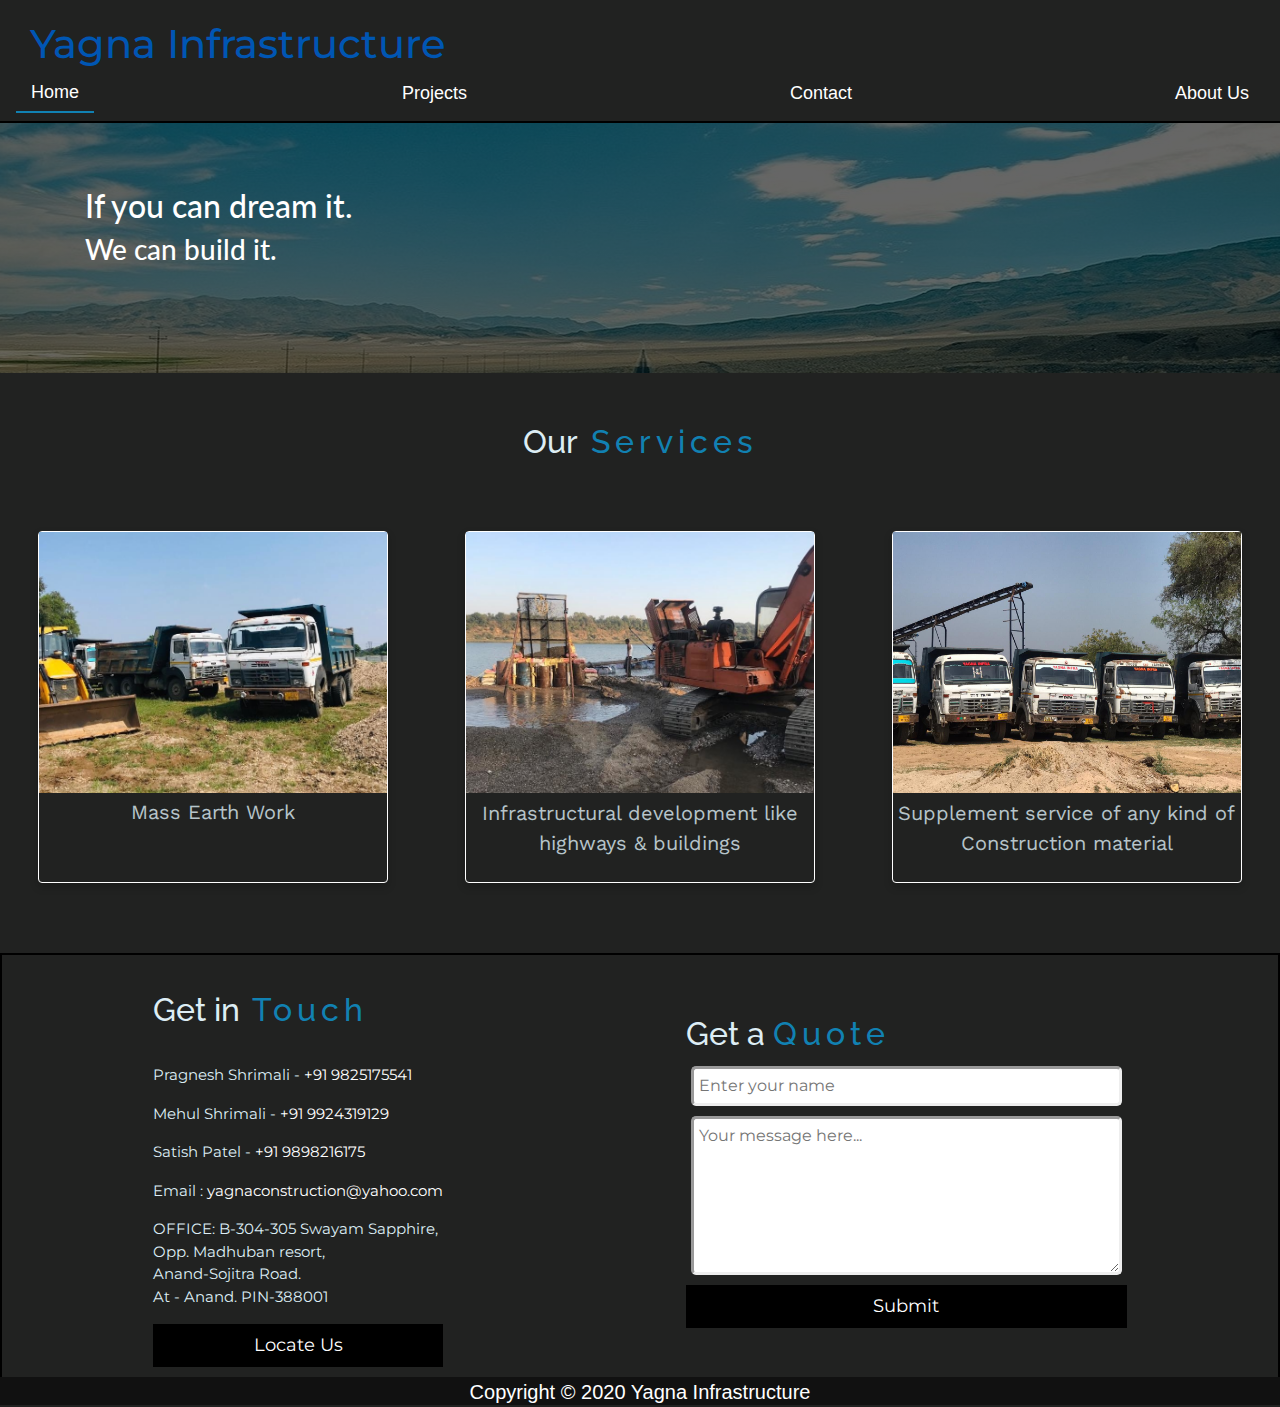
==== index.html @ cab89e2b "Initial files commit" ====
<!DOCTYPE html>
<html>
    <head>
        <title>Yagna Infrastructure</title>
        <link rel="stylesheet"
            href="https://stackpath.bootstrapcdn.com/bootstrap/4.4.1/css/bootstrap.min.css" integrity="sha384-Vkoo8x4CGsO3+Hhxv8T/Q5PaXtkKtu6ug5TOeNV6gBiFeWPGFN9MuhOf23Q9Ifjh" crossorigin="anonymous">
            <link rel="stylesheet" type="text/css" href="index.css">
            <link rel='icon' href='favicon.ico' type='image/x-icon'>
            <link rel="stylesheet" href="https://cdnjs.cloudflare.com/ajax/libs/font-awesome/4.7.0/css/font-awesome.min.css">
            <meta name="viewport" content="width=device-width, initial-scale=1">
            <style>
            #brand{
            position: relative;
            top: 20px;
            left:20px;
            font-size: 40px;
            font-family: 'Montserrat', sans-serif;
            text-decoration: none;
            }
            </style>
        </head>
        <body>
            <meta name="viewport" content="width=device-width, initial-scale=1">
            <header id="header" class="">
                <!-- /header -->
                <nav>
                    
                    <div class="navbar-b">
                        <a href="index.html" style="text-decoration: none;">
                        <h1 id="brand" style="text-decoration: none;">Yagna Infrastructure</h1></a>
                    </div>
                    <div class="navbar">
                        <a id="home" class="active" href="index.html">Home </a>
                        <a id="pands" href="projects.html">Projects</a>
                        <a id="contact" href="contact.html">Contact</a>
                        <a id="about" href="about.html">About Us</a>
                    </div>
                    
                </nav>
            </header>
            
            <main>
                <div class="jumbotron jumbotron-fluid">
                    <div class="container">
                        <h2>If you can dream it.</h2>
                        <h3>We can build it.</h3>
                    </div>
                </div>
                <section class="service-container">
                    <h2 id="service-headline">Our<span id="services">    Services</span></h2>
                    <section class="card-container">
                        <div class="card">
                            <img src="earth().jpg" alt="John" style="width:100%">
                            <h1 class="card-caption">Mass Earth Work</h1>
                            <p>
                            </p>
                        </div>
                        <div class="card">
                            <img src="highway().jpg" alt="John" style="width:100%">
                            <h1 class="card-caption">Infrastructural development like highways & buildings</h1>
                            
                            <p>
                            </p>
                        </div>
                        <div class="card">
                            <img src="trucks.jpg" alt="John" style="width:100%;">
                            <h1 class="card-caption"> Supplement service of any kind of Construction material</h1>
                        </p>
                    </div>
                </section>
            </section>
            <section class="contact-form-container">
                <div id="contact-all">
                    <h2 id="contact-head">Get in<span id="touch">  Touch</span></h2>
                    <div class="contact-container">
                        
                        <p>Pragnesh Shrimali - <a class="info" href="tel:+919825175541">+91 9825175541</a></p>
                        <p>Mehul Shrimali - <a class="info" href="tel:+919924319129">+91 9924319129</a></p>
                        <p>Satish Patel - <a class="info" href="tel:+919898216175">+91 9898216175</a></p>
                        <p>Email : <a class="info" id="email" href="mailto:yagnaconstruction@yahoo.com?subject=Inquiry">yagnaconstruction@yahoo.com</a></p>
                        <p>OFFICE:  B-304-305 Swayam Sapphire,<br>
                            Opp. Madhuban resort,<br>
                            Anand-Sojitra Road.<br>
                        At - Anand. PIN-388001</p>
                        <button id="locate">Locate Us</button>
                    </div>
                </div>
                <div class="inquiry">
                    <h2 id="inquiry-head">Get a <span id="quote">   Quote</span></h2>
                    <form class="inquiry-container" action="https://phpinfo.byethost7.com/index.php" method="get">
                        <input id="name" type="text" name="feedback" placeholder="Enter your name" required=""
                        >
                        <textarea id="message" name="feedback" placeholder="Your message here..." required=""></textarea>
                        <button class="submit" type="submit">Submit</button>
                    </form>
                </div>
            </section>
            <footer>
                Copyright &copy; 2020 Yagna Infrastructure
            </footer>
        </main>
    </body>
</html>
---- index.css ----
@import url(
	'https://fonts.googleapis.com/css2?family=Crimson+Pro&family=Lato:wght@300&family=Lora:ital,wght@1,500&family=Montserrat:wght@600&family=Oswald:wght@300&family=Ubuntu:wght@700&family=Work+Sans:wght@300&display=swap');
@import url('https://fonts.googleapis.com/css2?family=Ubuntu&display=swap');
@import url('https://fonts.googleapis.com/css2?family=Raleway&display=swap');
@import url('https://fonts.googleapis.com/css2?family=Work+Sans&display=swap');

font-family: 'Ubuntu', sans-serif;
font-family: 'Lato', sans-serif;
font-family: 'Montserrat', sans-serif;
font-family: 'Lora', serif;
font-family: 'Oswald', sans-serif;
font-family: 'Work Sans', sans-serif;
font-family: 'Crimson Pro', serif;

*{
	box-sizing: border-box;
	scroll-behavior: smooth;
}

html{
		background-color: #212221;
	}

main{
	background-color: #212221;
	color: #DDEDF4;
	padding: 0;
	margin: 0;
}

header{
	color: white;
	background-color: #212221;
	background-size: contain;
	background-position: center;
	background-attachment: fixed;
}

.jumbotron{
	/*background-blend-mode: luminosity;*/
	background:linear-gradient(-50deg,rgba(0, 0, 0,0.6),
				rgba(0, 0, 0,0.6)),
				url(jumbotron.jpg);
	background-repeat: no-repeat;
	background-size: cover;
	background-attachment: fixed;
	background-position:center;
	height: 250px;
}

.navbar{
	display: flex;
	flex-direction: row;
	border-bottom: 2px black solid;
}

.navbar a{
	display: inline-flex;
	justify-content: flex-end;
	padding-right: 15px;
	padding-left: 15px;
	padding-bottom: 5px;
	list-style-type: none;
	text-decoration: none;
	color: white;
	font-size:18px; 
}

.navbar a:hover{
	color: rgba(17,129,178,1);
	transition: all 0.4s ease;
}

.navbar-b{
	display: inline-flex;
	justify-content: flex-start;
	margin-bottom: 15px;
}

.active{
	border-bottom: 2px rgba(17,129,178,1) solid;
}

#brand{
	margin-left: 10px;
	font-size: 40px;
	font-family: 'Montserrat', sans-serif;
	text-decoration: none;
}

.container{
	color: white;
	font-family: 'Lato', sans-serif;
}

#service-headline{
	text-align: center;
	margin: 50px;
	font-family: 'Raleway', sans-serif;
}

#services, #touch, #quote, .us, #achieved,#projects,.address,.vision,.yc{
	color: #1181B2;
	letter-spacing: 5px;
	font-family: 'Raleway', sans-serif;
}

.card-container{
	display: flex;
	flex-wrap: wrap;
	flex-direction: row;
	justify-content: space-around;
}

.card {
  box-shadow: 0 4px 8px 0 rgba(0, 0, 0, 0.2);
  width: 350px;
  margin: auto;
  text-align: center;
}

img{
	margin: 0;
	padding: 0;
}

.title {
  color: grey;
  font-size: 18px;
}

button {
  border: none;
  outline: 0;
  display: inline-block;
  padding: 8px;
  color: white;
  background-color: #000;
  text-align: center;
  cursor: pointer;
  width: 100%;
  font-size: 18px;
}

a {
  text-decoration: none;
  font-size: 22px;
  color: white;
}

.button:hover{
	transition: transform 0.1s ease;
}

.button:active{
	box-shadow: 0 0 0 grey;
	transform: translateY(2px);
	transition: transform 0.1s ease;
}

.contact-form-container{
	display: flex;
	justify-content: space-around;
	flex-wrap: wrap;
	padding: 30px;
	border:2px black solid;
	height: auto;
	font-family: 'Montserrat', sans-serif;
	letter-spacing: 2.5;

}

#contact-all{
	justify-content: space-around;
	display: inline-flex;
	flex-direction: column;
	flex-wrap: wrap;	
	
}

#contact-head,.contact-info-head{
	font-family: 'Raleway', sans-serif;
}

.contact-container{
	font-size: 15px!important;
	margin-top: 15px;
}

.info{
	font-size: 15px!important;
}

#email{
	margin-bottom: 20px;
}

.service-container{
	margin-bottom: 50px;
}

.card{
	margin:20px;
	background-color: #212221;
	border:1px white solid;
}

.card-caption{
	font-size: 20px;
	font-family: 'Work Sans', sans-serif;
	font-weight: 400;
	line-height: 1.5;
	letter-spacing: 1.2;
	opacity: 0.8;
	padding-top: 4.5px;
	text-align: center;
}

.inquiry{
	display: flex;
	justify-content: center;
	flex-wrap: wrap;
	flex-direction: column;
	margin-top: 30px;
	margin-bottom: 45px;
}

#inquiry-head{
	font-family: 'Raleway', sans-serif;
}


.inquiry-container{
	display: inline-flex;
	flex-wrap: wrap;
	flex-direction: column;
}

#name{
	padding:5px 200px 5px 5px;
	margin:5px;
	border-radius: 5px;
	border:inset 3px;
}
#message{
	padding: 5px 200px 100px 5px;
	margin:5px;
	border-radius: 5px;
	border:inset 3px;
}

#locate:hover{
	box-shadow: 2px 2px 2px #111;
	transition: transform 0.1s ease;
}

#locate:active{
	box-shadow: 0 0 0 #111;
	transform: translate(2px,2px);
	transition: transform 0.1s ease;
}

footer{
	text-align: center;
	background-color: #111;
	color: white;
    clear: both;
    position: relative;
    height: 28px;
    margin-top: -28px;
    font-size: 20px;
}

.submit{
	margin-top: 5px;
}

/********************ABOUT SECTION STARTS FROM HERE************/
.us{
	text-align: center;
}

.about-head,.vision-head{
	font-family: 'Lato', sans-serif;
	margin-bottom: 20px;
	margin-top: 20px;
}

.plant-head,.office-head{
	font-family: 'Lato', sans-serif;
	padding-top: 20px;
	padding-bottom: 20px;
	text-align: center;
}

.vision-container{
	padding-top: 20px;
}

.vision-head{
	margin-top: 50px;
}

.about{
	padding: 50px;
	text-align: center;
}

.vision-p,.about-p{
	font-size: 23px;
	text-align: justify;
	width: 1000px;
	margin:0 auto;
	padding: 30px 0px;
	text-align-last: center;
}

.yc{
	font-weight: bold;
}

.owner-image{
	width: 270px;
	height: auto;
	border-radius: 8px;
	box-shadow: 6px 7px 10px 3px #000,
        inset 2px 2px 2px 1px #000,
        inset -2px -2px 2px 1px #000;
    margin-bottom: 15px;
}

.owner-caption{
	font-size: 18px;
	margin-bottom: 20px;
}

/********************PROJECTS SECTION STARTS FROM HERE************/
.counter-container{
	display: flex;
	justify-content: center;
	flex-shrink: unset;
}
.counter{
	margin: 30px;
}

.counter{
	display: flex;
	flex-direction: column;
	border:2px white solid;
	background-repeat: no-repeat;
	text-align: center;
	justify-content: center;
	color: white;
}

.counter-head{
	text-align: center;
	padding: 10px;
	padding-top: 30px;
	font-size: 35px;
	font-family: 'Lato', sans-serif;
}

#counter1{
	display: flex;
	flex-direction: column;
	border:1px white solid;
	background:linear-gradient(-50deg,rgba(0, 0, 0,0.5),
				rgba(0, 0, 0,0.5)),
				url(dumper.png);
	width: 200px;
	height: 150px;
	background-size: contain;
	background-repeat: no-repeat;
	background-position: center;
	text-align: center;
	justify-content: center;
}

#counter2{
	display: flex;
	flex-direction: column;
	border:1px white solid;
	background:linear-gradient(-50deg,rgba(0, 0, 0,0.6),
				rgba(0, 0, 0,0.6)),
				url(machine.png);
	background-size: contain;
	background-position: center;
	width: 190px;
	background-repeat: no-repeat;
	text-align: center;
	justify-content: center;
}

#counter3{
	display: flex;
	flex-direction: column;
	border:1px white solid;
	background:linear-gradient(-50deg,rgba(0, 0, 0,0.6),
				rgba(0, 0, 0,0.6)),
				url(handshake.png);
	background-size: contain;
	background-position: center;
	width: 190px;
	background-repeat: no-repeat;
	text-align: center;
	justify-content: center;
}

#counter4{
	display: flex;
	flex-direction: column;
	border:1px white solid;
	background:linear-gradient(-50deg,rgba(0, 0, 0,0.6),
				rgba(0, 0, 0,0.6)),
				url(check.png);
	background-size: cover;
	background-position: center;
	width: 190px;
	background-repeat: no-repeat;
	text-align: center;
	justify-content: center;
}

.current-head{
	text-align: center;
	margin-bottom: 20px;
	font-size: 35px;
	font-family: 'Lato', sans-serif;
}

.projects-container{
	margin-top: 20px;
}

.projects-desc{
	display: block;
	text-align: justify;
	width: 1000px;
	margin: 0 auto;
	margin-bottom: 40px;
	font-size: 18px;
}

.project-p{
	margin-bottom: 20px;
	font-family: 'Work Sans', sans-serif;
}

.project-head{
	font-size: 22px;
	font-family: 'Oswald', sans-serif;
	letter-spacing: 2px;
	word-spacing: 3px;
}

/*****************************CONTACT SECTION STARTS FROM HERE***************************************/

.plant-office{
	display: flex;
	flex-wrap: wrap;
	justify-content: space-around;
	padding-bottom: 50px;
}

.plant-container{
	padding-bottom: 10px;
}

.office-caption,.plant-caption{
	caption-side: top;
	text-align: center;
	font-family: 'Ubuntu', sans-serif;
	font-weight: 400;
}

.call,.inbox,.contact-info-head{
	text-align: center;
	padding-top: 40px;
}

.call,.inbox{
	font-family: 'Work Sans', sans-serif; 
}

.call,.inbox{
	padding-bottom: 40px;
}

.contact1,.contact2,.info{
	font-size: 22px;
}

.surname{
	color: #1181B2;
	letter-spacing: 5px;
	font-family: 'Raleway', sans-serif;
	font-size: 20px;
}

hr{border-bottom: 2px black solid}

.call-mail-container{
	background:linear-gradient(-50deg,rgba(0, 0, 0,0.8),
				rgba(0, 0, 0,0.8)),
				url(jcb.jpg);
	background-size: cover;
	background-repeat: no-repeat;
	background-attachment: fixed;
}

@media screen and (max-width: 748px){
	html{
		background-color: #212221;
	}
	body{
		margin: 0 auto;
		width: 90vw;
	}
	.about-p, .vision-p{
		width:90%;
	}
	.counter-container{
		display: flex;
		flex-wrap: wrap;
		width: 90%;
	}
	nav>a{
		padding: 5px;
		margin: 5px;
	}
	.call-mail-container{
		font-size: 7rem!important;
	}
	.inquiry{
		max-width: 80%;
		margin: 0 auto;
	}
	#name{
		max-width: 80%;
	}
	#message{
		max-width: 80%;
	}
	.submit{
		max-width: 80%;
	}
	html{
        background-color:#222122;
        margin: 0 auto;
    }
    body{
        margin: 0 auto;
        width: 95vw;
    }
}

.about-p, .vision-p{
		width:90%;
	}
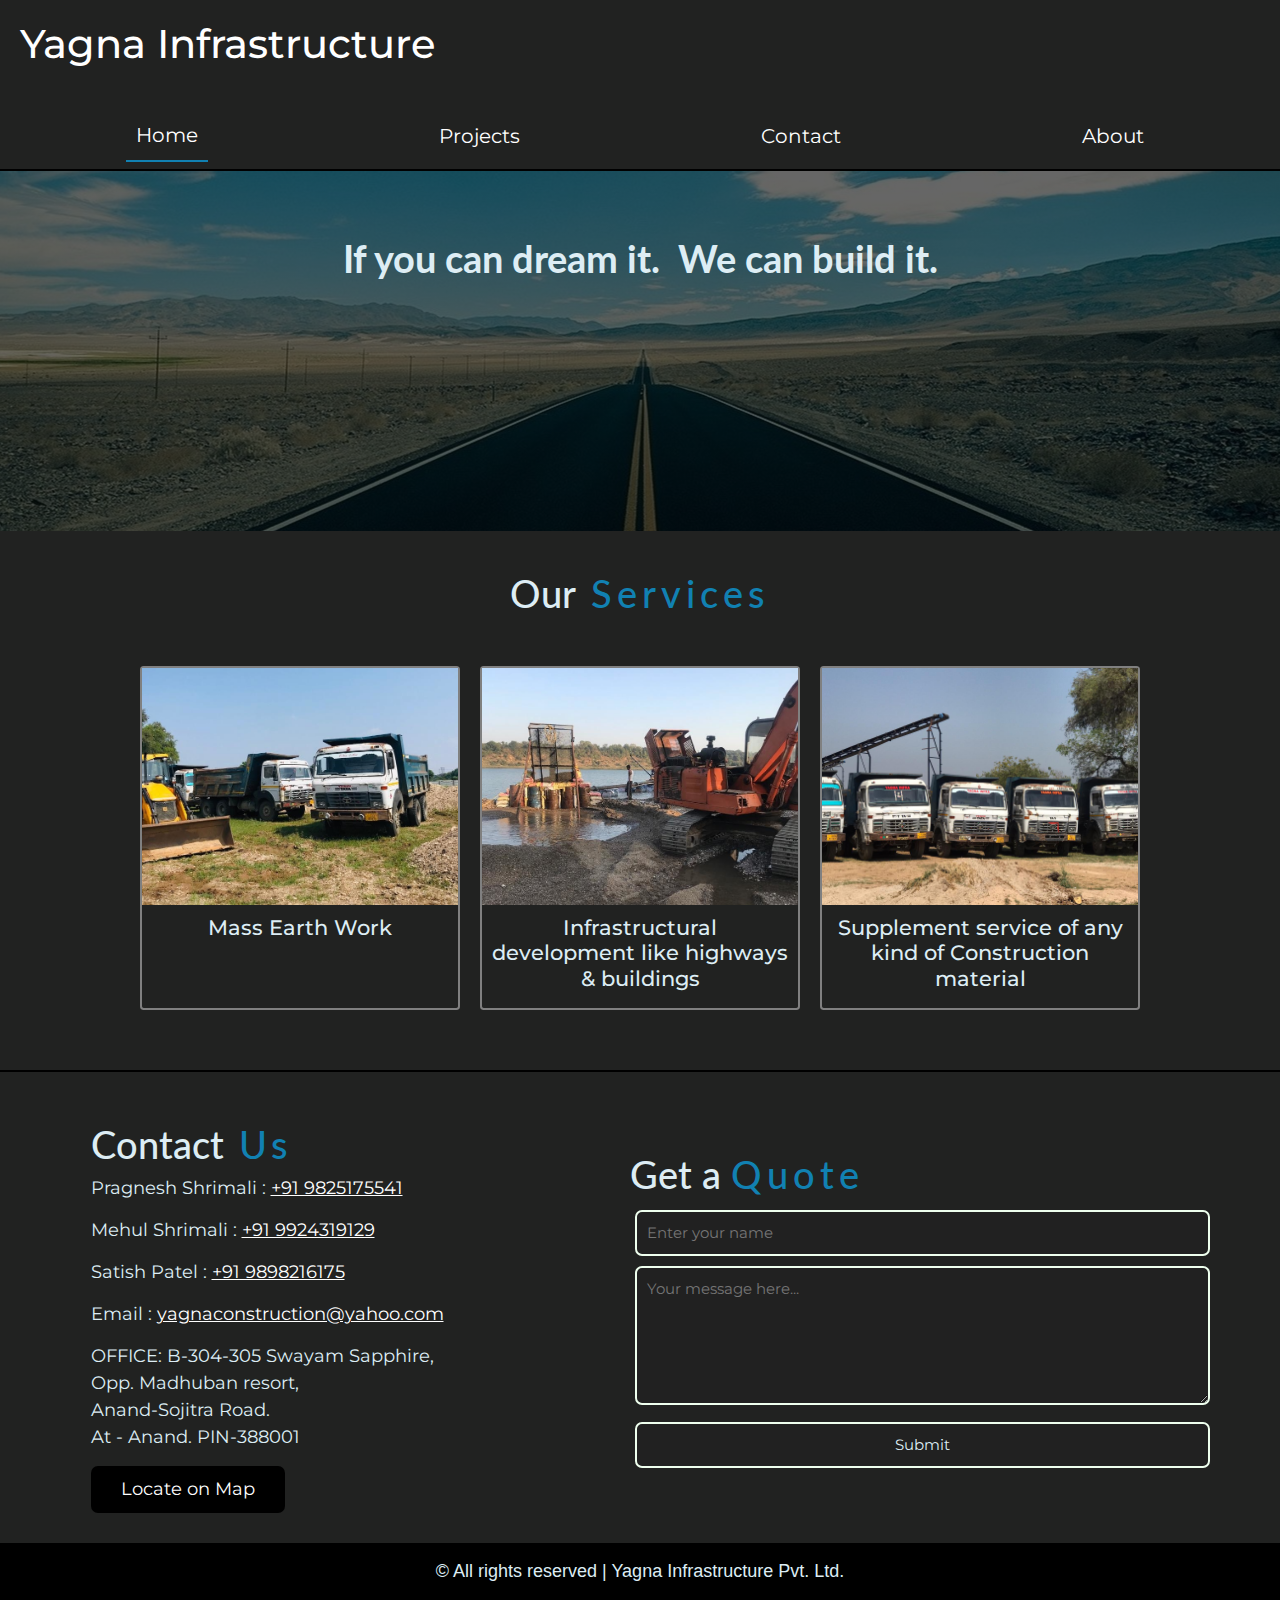
==== commit 07ff92bb: "responsive now" ====
--- a/index.html
+++ b/index.html
@@ -1,103 +1,105 @@
 <!DOCTYPE html>
-<html>
-    <head>
-        <title>Yagna Infrastructure</title>
-        <link rel="stylesheet"
-            href="https://stackpath.bootstrapcdn.com/bootstrap/4.4.1/css/bootstrap.min.css" integrity="sha384-Vkoo8x4CGsO3+Hhxv8T/Q5PaXtkKtu6ug5TOeNV6gBiFeWPGFN9MuhOf23Q9Ifjh" crossorigin="anonymous">
-            <link rel="stylesheet" type="text/css" href="index.css">
-            <link rel='icon' href='favicon.ico' type='image/x-icon'>
-            <link rel="stylesheet" href="https://cdnjs.cloudflare.com/ajax/libs/font-awesome/4.7.0/css/font-awesome.min.css">
-            <meta name="viewport" content="width=device-width, initial-scale=1">
-            <style>
-            #brand{
-            position: relative;
-            top: 20px;
-            left:20px;
-            font-size: 40px;
-            font-family: 'Montserrat', sans-serif;
-            text-decoration: none;
-            }
-            </style>
-        </head>
-        <body>
-            <meta name="viewport" content="width=device-width, initial-scale=1">
-            <header id="header" class="">
-                <!-- /header -->
-                <nav>
-                    
-                    <div class="navbar-b">
-                        <a href="index.html" style="text-decoration: none;">
-                        <h1 id="brand" style="text-decoration: none;">Yagna Infrastructure</h1></a>
-                    </div>
-                    <div class="navbar">
-                        <a id="home" class="active" href="index.html">Home </a>
-                        <a id="pands" href="projects.html">Projects</a>
-                        <a id="contact" href="contact.html">Contact</a>
-                        <a id="about" href="about.html">About Us</a>
-                    </div>
-                    
-                </nav>
-            </header>
-            
-            <main>
-                <div class="jumbotron jumbotron-fluid">
-                    <div class="container">
-                        <h2>If you can dream it.</h2>
-                        <h3>We can build it.</h3>
-                    </div>
+<html lang="en">
+
+<head>
+    <title>Yagna Infrastructure</title>
+    <link rel="stylesheet" href="https://stackpath.bootstrapcdn.com/bootstrap/4.4.1/css/bootstrap.min.css"
+        integrity="sha384-Vkoo8x4CGsO3+Hhxv8T/Q5PaXtkKtu6ug5TOeNV6gBiFeWPGFN9MuhOf23Q9Ifjh" crossorigin="anonymous">
+    <link rel="stylesheet" type="text/css" href="assets/css/styles.css">
+    <link rel='icon' href='assets/img/favicon.ico' type='image/x-icon'>
+    <link rel="stylesheet" href="https://cdnjs.cloudflare.com/ajax/libs/font-awesome/4.7.0/css/font-awesome.min.css">
+    <meta name="viewport" content="width=device-width, initial-scale=1, maximum-scale=1, user-scalable=yes" />
+    <link href="https://fonts.googleapis.com/css2?family=Lato:wght@300&family=Montserrat:wght@600&display=swap"
+        rel="stylesheet">
+</head>
+
+<body>
+    <header id="header" class="">
+        <!-- HEADER -->
+        <nav>
+            <div class="brand-container">
+                <a href="index.html" style="text-decoration: none;">
+                    <h1 id="brand" style="text-decoration: none;">Yagna Infrastructure</h1>
+                </a>
+            </div>
+            <div class="navbar">
+                <a id="home" class="active" href="index.html">Home </a>
+                <a id="projects" href="projects.html">Projects</a>
+                <a id="contact" href="contact.html">Contact</a>
+                <a id="about" href="about.html">About</a>
+            </div>
+
+        </nav>
+    </header>
+
+    <main>
+        <div class="jumbotron jumbotron-fluid">
+            <div class="jumbotron-text-container">
+                <p>If you can dream it.&nbsp;</p>
+                <p>&nbsp;We can build it.</p>
+            </div>
+        </div>
+
+        <h1 class="text-center lato services">Our<span class="blue-space"> Services</span></h1>
+        <div class="container-fluid text-center">
+            <section class="card-container row">
+                <div class="card col-11 col-md-3">
+                    <img src="assets/img/mass-earth-work.jpg" alt="mass-earth-work">
+                    <h3 class="card-caption">Mass Earth Work</h2>
                 </div>
-                <section class="service-container">
-                    <h2 id="service-headline">Our<span id="services">    Services</span></h2>
-                    <section class="card-container">
-                        <div class="card">
-                            <img src="earth().jpg" alt="John" style="width:100%">
-                            <h1 class="card-caption">Mass Earth Work</h1>
-                            <p>
-                            </p>
-                        </div>
-                        <div class="card">
-                            <img src="highway().jpg" alt="John" style="width:100%">
-                            <h1 class="card-caption">Infrastructural development like highways & buildings</h1>
-                            
-                            <p>
-                            </p>
-                        </div>
-                        <div class="card">
-                            <img src="trucks.jpg" alt="John" style="width:100%;">
-                            <h1 class="card-caption"> Supplement service of any kind of Construction material</h1>
+                <div class="card col-11 col-md-3">
+                    <img src="assets/img/infrastructural-development.jpg" alt="highways-and-buildings-development">
+                    <h3 class="card-caption">Infrastructural development like highways & buildings</h2>
+                </div>
+                <div class="card col-11 col-md-3">
+                    <img src="assets/img/supplement-services.jpg" alt="material-supplement-service">
+                    <h3 class="card-caption"> Supplement service of any kind of Construction material</h2>
+                </div>
+            </section>
+        </div>
+        <section class="contact-form-container container-fluid">
+            <div class="row justify-content-around">
+                <div id="contact-all col-12 col-lg-5">
+                    <div class="contact-container">
+                        <h1 class="lato">Contact<span class="blue-space"> Us</span></h1>
+                        <p>Pragnesh Shrimali :
+                            <a href="tel:+919825175541">+91 9825175541
+                            </a>
                         </p>
-                    </div>
-                </section>
-            </section>
-            <section class="contact-form-container">
-                <div id="contact-all">
-                    <h2 id="contact-head">Get in<span id="touch">  Touch</span></h2>
-                    <div class="contact-container">
-                        
-                        <p>Pragnesh Shrimali - <a class="info" href="tel:+919825175541">+91 9825175541</a></p>
-                        <p>Mehul Shrimali - <a class="info" href="tel:+919924319129">+91 9924319129</a></p>
-                        <p>Satish Patel - <a class="info" href="tel:+919898216175">+91 9898216175</a></p>
-                        <p>Email : <a class="info" id="email" href="mailto:yagnaconstruction@yahoo.com?subject=Inquiry">yagnaconstruction@yahoo.com</a></p>
-                        <p>OFFICE:  B-304-305 Swayam Sapphire,<br>
+                        <p>Mehul Shrimali :
+                            <a href="tel:+919924319129">+91 9924319129
+                            </a>
+                        </p>
+                        <p>Satish Patel :
+                            <a href="tel:+919898216175">+91 9898216175
+                            </a>
+                        </p>
+                        <p>Email : <a
+                                href="mailto:yagnaconstruction@yahoo.com?subject=Inquiry">yagnaconstruction@yahoo.com</a>
+                        </p>
+                        <p>OFFICE: B-304-305 Swayam Sapphire,<br>
                             Opp. Madhuban resort,<br>
                             Anand-Sojitra Road.<br>
-                        At - Anand. PIN-388001</p>
-                        <button id="locate">Locate Us</button>
+                            At - Anand. PIN-388001</p>
+                        <button>Locate on Map</button>
                     </div>
                 </div>
                 <div class="inquiry">
-                    <h2 id="inquiry-head">Get a <span id="quote">   Quote</span></h2>
-                    <form class="inquiry-container" action="https://phpinfo.byethost7.com/index.php" method="get">
-                        <input id="name" type="text" name="feedback" placeholder="Enter your name" required=""
-                        >
-                        <textarea id="message" name="feedback" placeholder="Your message here..." required=""></textarea>
-                        <button class="submit" type="submit">Submit</button>
+                    <h1 class="lato">Get a <span class="blue-space"> Quote</span></h1>
+                    <form class="inquiry-container" action="https://formspree.io/xaypvajp" method="POST">
+                        <input type="text" class="form-components col-10 col-lg-12" name="name"
+                            placeholder="Enter your name" required>
+                        <textarea class="form-components col-10 col-lg-12" name="message"
+                            placeholder="Your message here..." required></textarea>
+                        <button class="form-components col-10 col-lg-12" type="submit">Submit</button>
                     </form>
                 </div>
-            </section>
-            <footer>
-                Copyright &copy; 2020 Yagna Infrastructure
-            </footer>
-        </main>
-    </body>
+            </div>
+        </section>
+        <footer class="text-center">
+            &copy; All rights reserved | Yagna Infrastructure Pvt. Ltd.
+        </footer>
+    </main>
+</body>
+
 </html>--- a/assets/css/styles.css
+++ b/assets/css/styles.css
@@ -0,0 +1,431 @@
+::selection{
+    background-color: #fff;
+    color: #000;
+}
+
+*{
+	box-sizing: border-box;
+    padding: 0;
+    margin:0;
+    color: #DDEDF4;
+}
+
+html{
+    scroll-behavior: smooth;
+    font-size: 15px;
+    overflow-x: hidden;
+}
+
+@media screen and (max-width:320px){
+    html{
+        font-size: 7px!important;
+    }
+}
+
+@media screen and (max-width:400px){
+    html{
+        font-size: 10px!important;
+    }
+}
+
+@media screen and (max-width:748px){
+    html{
+        font-size:13px!important;
+    }
+}
+
+body{
+    background-color: #212221;
+    font-family: Montserrat, sans-serif;
+}
+
+a{
+    color: #fff;
+}
+
+.blue-space{
+    color: rgba(17,129,178,1);
+    letter-spacing: 5px;
+}
+
+.lato{
+    font-family: Lato, sans-serif;
+}
+
+.bree{
+    font-family: "Bree serif" ,sans-serif;
+}
+
+/*          INDEX / MAIN / HOME PAGE          */
+
+#brand{
+	margin: 20px 20px;
+	font-size: 40px;
+	font-family: 'Montserrat', sans-serif;
+}
+
+nav h1{
+    color: #fff;
+}
+
+.brand-container{
+	display: flex;
+	justify-content: flex-start;
+	margin-bottom: 15px;
+}
+
+.navbar{
+    display: flex;
+    justify-content: space-around;
+	flex-direction: row;
+	border-bottom: 2px black solid;
+}
+
+.navbar a{
+	padding:10px;
+    text-decoration: none;
+    transition: all 0.3s ease;
+    font-size: 1.3rem;
+}
+
+.navbar a:hover{
+	color: rgba(17,129,178,1);
+	transition: all 0.3s ease;
+}
+
+.active{
+	border-bottom: 2px rgba(17,129,178,1) solid;
+}
+
+.jumbotron{
+	background:linear-gradient(-50deg,rgba(0, 0, 0,0.6),
+				rgba(0, 0, 0,0.6)),
+				url(../img/jumbotron-bg.jpg);
+	background-repeat: no-repeat;
+	background-size: cover;
+	background-attachment: fixed;
+	background-position:center;
+	height: 40vh;
+}
+
+.jumbotron-text-container{
+    font-family: 'Lato', sans-serif;
+    text-align: center;
+    display: flex;
+    justify-content: center;
+    font-size: 2.5rem;
+    font-weight: bold;
+}
+
+#service-headline{
+	margin: 50px;
+	font-family: 'Raleway', sans-serif;
+}
+
+.card-container{
+	display: flex;
+    flex-direction: row;
+    justify-content: center;
+    margin-top: 40px;
+}
+
+.services{
+    margin-top: 40px;
+}
+
+.card {
+    background-color: #212221;
+    border: 2px grey solid;
+    padding: 0;
+    margin:10px;
+}
+
+.card img{
+    width: 100%;
+    height: auto;
+}
+
+.card h3{
+    font-size: 1.4rem;
+    padding: 10px;
+}
+
+.contact-form-container{
+    border-top: 2px #000 solid;
+    margin-top: 50px;
+    padding-top: 50px;
+}
+
+.contact-container{
+    font-size: 1.2rem;
+    margin: 0 15px;
+}
+
+.contact-container a{
+    text-decoration: underline;
+}
+
+.contact-container a:hover{
+    text-decoration: none;
+    color: #fff;
+}
+
+.contact-container button{
+    background-color: #000;
+    color: #fff;
+    border-radius: 7px;
+    padding: 10px 30px;
+    border:none;
+}
+
+.contact-container button:hover{
+    transition: transform 0.2s ease;
+    background-color: #fff;
+    color: #000;
+}
+
+.contact-container button:active{
+	transform: translateY(2px);
+    transition: transform 0.1s ease;
+    background-color: #fff;
+    color: #000;
+}
+
+.form-components{
+    border: none;
+    background-color: #212121;
+    margin: 5px;
+    border: #eeffee 2px solid;
+    border-radius: 7px;
+}
+
+.inquiry-container input{
+    padding: 10px 10px;
+}
+
+.inquiry-container textarea{
+    padding: 10px 10px 80px;
+}
+
+.inquiry-container button{
+    padding: 10px 10px;
+    transition: all 0.2s ease;
+}
+
+.inquiry-container button:hover{
+    background-color: #fff;
+    color: #000;
+}
+
+footer{
+    background-color: #000;
+    font-family: 'Segoe UI', Tahoma, Geneva, Verdana, sans-serif;
+    margin-top: 30px;
+    padding:15px;
+    font-size: 1.2rem;
+}
+
+/*      PROJECTS / ACHIEVEMENTS PAGE      */
+
+.counter{
+    text-align: center;
+    margin:40px 40px;
+    padding:10px;
+    border: 2px grey solid;
+    min-width: 200px;
+    min-height: 150px;
+    height: auto;
+    font-size: 1.3rem;
+}
+
+.counter h4{
+    font-size: 2.6rem;
+    padding: 10px 0;
+}
+
+#counter1{
+    background:linear-gradient(-50deg,rgba(0, 0, 0, 0.6),rgba(0, 0, 0, 0.6)), url(../img/dumper-illustration.png);
+    background-size: contain;
+	background-repeat: no-repeat;
+	background-position: center;
+}
+
+#counter2{
+    background:linear-gradient(-50deg,rgba(0, 0, 0, 0.6),rgba(0, 0, 0, 0.6)), url(../img/crane-illustration.png);
+    background-size: contain;
+	background-repeat: no-repeat;
+	background-position: center;
+}
+
+#counter3{
+    background:linear-gradient(-50deg,rgba(0, 0, 0, 0.6),rgba(0, 0, 0, 0.6)), url(../img/handshake-illustration.png);
+    background-size: contain;
+	background-repeat: no-repeat;
+	background-position: center;
+}
+
+#counter4{
+    background:linear-gradient(-50deg,rgba(0, 0, 0, 0.6),rgba(0, 0, 0, 0.6)), url(../img/trusted-brand.png);
+    background-size: cover;
+	background-repeat: no-repeat;
+	background-position: center;
+}
+
+._projects{
+    border: 2px grey solid;
+    margin: 15px 0;
+    padding:10px;
+}
+
+._projects p{
+    margin: 0;
+    font-size: 1.5rem;
+}
+
+/* COLLAPSE*/
+
+._card-header{
+    background-color: #212221;
+}
+
+._card-header a:hover{
+    color: #fff;
+    text-decoration: none;
+}
+
+._card-header a:focus{
+    color: #fff;
+    text-decoration: none;
+}
+
+._card-header .fa {
+    transition: transform 0.3s ease-in-out;
+}
+._card-header .collapsed .fa {
+    transform: rotate(180deg);
+}
+
+/*     CONTACT     */
+
+.call-mail-container{
+	background:linear-gradient(-50deg,rgba(0, 0, 0,0.8),
+				rgba(0, 0, 0,0.8)),
+				url(../img/contact-bg.jpg);
+	background-size: cover;
+	background-repeat: no-repeat;
+	background-attachment: fixed;
+}
+
+.call-mail-container p{
+    font-size: 1.4rem;
+}
+
+.call-mail-container a{
+    text-decoration: underline;
+}
+
+.call-mail-container a:hover{
+    color: #fff!important;
+    text-decoration: none;
+}
+
+.plant-office{
+	padding-bottom: 50px;
+}
+
+.plant-container{
+	padding-bottom: 10px;
+}
+
+.office-caption,.plant-caption{
+	caption-side: top;
+	font-weight: 400;
+}
+
+.call,.inbox,.contact-info-head{
+	text-align: center;
+	padding-top: 40px;
+}
+
+.call,.inbox,.mail{
+	padding-bottom: 30px;
+}
+
+/*     ABOUT     */
+
+.vision-container figure img{
+    display: block;
+    margin: 0 auto;
+}
+
+.owner-image{
+	border-radius: 10px;
+	box-shadow: 6px 7px 10px 3px #000,
+        inset 2px 2px 2px 1px #000,
+        inset -2px -2px 2px 1px #000;
+    width: 25vw;
+}
+
+.about figcaption{
+    font-size: 1.7rem;
+    letter-spacing: 1.4px;
+}
+
+.about p:first-child::first-line{
+    text-align: center;
+}
+
+.about p{
+    text-align: justify;
+    font-size: 1.4rem;
+}
+
+@media screen and (max-width:1100px){
+    
+}
+
+@media screen and (max-width:992px){
+    .inquiry{
+        margin: 30px 0 0 90px;
+    }
+
+    .owner-image{
+        width: 40vw;
+    }
+
+    .office-container{
+        margin-top: 30px;
+    }
+}
+
+@media screen and (max-width:548px){
+    .owner-image{
+        width: 46vw;
+    }
+}
+
+@media screen and (max-width:400px){
+    .card-container{
+        flex-direction: column;
+    }
+    .plant-office{
+        padding-bottom: 0;
+    }
+    .card{
+        margin-left: 10px;
+    }
+    #contact-inquiry{
+        margin: 30px 20px 0 20px;
+    }
+}
+
+@media screen and (min-width:400px){
+    .inquiry{
+        margin: 30px 0 0 20px;
+    }
+}
+
+
+
+
+
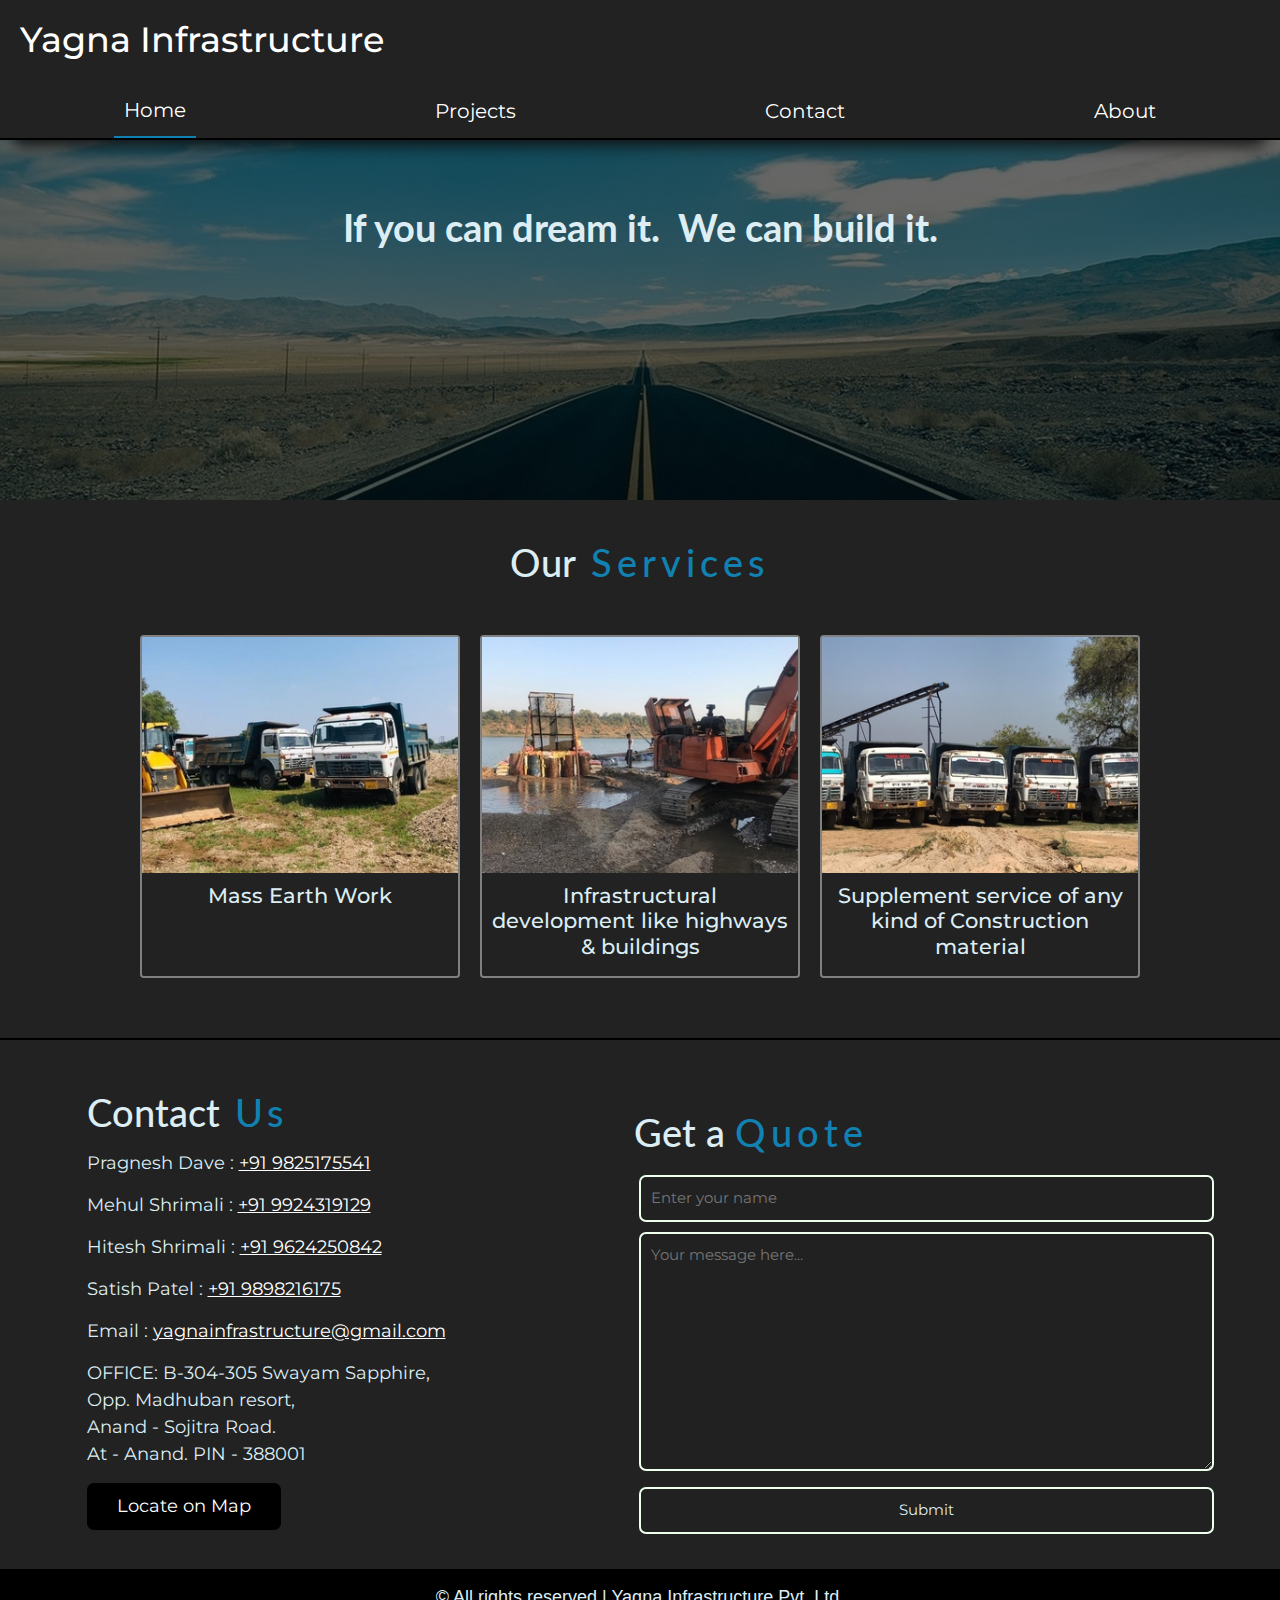
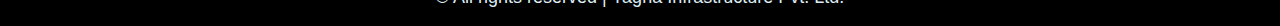
==== commit aac406c9: "a few tweaks in headings and paras" ====
--- a/index.html
+++ b/index.html
@@ -2,14 +2,24 @@
 <html lang="en">
 
 <head>
-    <title>Yagna Infrastructure</title>
+    <title>Home — Yagna Infrastructure</title>
+    <!-- BOOTSTRAP -->
     <link rel="stylesheet" href="https://stackpath.bootstrapcdn.com/bootstrap/4.4.1/css/bootstrap.min.css"
         integrity="sha384-Vkoo8x4CGsO3+Hhxv8T/Q5PaXtkKtu6ug5TOeNV6gBiFeWPGFN9MuhOf23Q9Ifjh" crossorigin="anonymous">
+    <!-- CUSTOM CSS -->
     <link rel="stylesheet" type="text/css" href="assets/css/styles.css">
+    <!-- FAVICON -->
     <link rel='icon' href='assets/img/favicon.ico' type='image/x-icon'>
+    <link rel="apple-touch-icon" sizes="180x180" href="assets/img/apple-touch-icon.png">
+    <link rel="icon" type="image/png" sizes="32x32" href="assets/img/favicon-32x32.png">
+    <link rel="icon" type="image/png" sizes="16x16" href="assets/img/favicon-16x16.png">
+    <link rel="manifest" href="assets/img/site.webmanifest">
+    <!-- ICON-PACK -->
     <link rel="stylesheet" href="https://cdnjs.cloudflare.com/ajax/libs/font-awesome/4.7.0/css/font-awesome.min.css">
     <meta name="viewport" content="width=device-width, initial-scale=1, maximum-scale=1, user-scalable=yes" />
-    <link href="https://fonts.googleapis.com/css2?family=Lato:wght@300&family=Montserrat:wght@600&display=swap"
+    <!-- FONTS -->
+    <link
+        href="https://fonts.googleapis.com/css2?family=Bree+Serif&family=Lato:wght@300&family=Montserrat:wght@600&display=swap"
         rel="stylesheet">
 </head>
 
@@ -61,8 +71,8 @@
             <div class="row justify-content-around">
                 <div id="contact-all col-12 col-lg-5">
                     <div class="contact-container">
-                        <h1 class="lato">Contact<span class="blue-space"> Us</span></h1>
-                        <p>Pragnesh Shrimali :
+                        <h1 class="lato mb-3">Contact<span class="blue-space"> Us</span></h1>
+                        <p>Pragnesh Dave :
                             <a href="tel:+919825175541">+91 9825175541
                             </a>
                         </p>
@@ -70,28 +80,35 @@
                             <a href="tel:+919924319129">+91 9924319129
                             </a>
                         </p>
+                        <p>Hitesh Shrimali :
+                            <a href="tel:+919624250842">+91 9624250842
+                            </a>
+                        </p>
                         <p>Satish Patel :
                             <a href="tel:+919898216175">+91 9898216175
                             </a>
                         </p>
                         <p>Email : <a
-                                href="mailto:yagnaconstruction@yahoo.com?subject=Inquiry">yagnaconstruction@yahoo.com</a>
+                                href="mailto:yagnainfrastructure@gmail.com?subject=Inquiry">yagnainfrastructure@gmail.com</a>
                         </p>
                         <p>OFFICE: B-304-305 Swayam Sapphire,<br>
                             Opp. Madhuban resort,<br>
-                            Anand-Sojitra Road.<br>
-                            At - Anand. PIN-388001</p>
-                        <button>Locate on Map</button>
+                            Anand - Sojitra Road.<br>
+                            At - Anand. PIN - 388001</p>
+                        <a href="https://www.google.com/maps/dir//yagna+infrastructure/@22.5550715,73.0182823,12z/data=!3m1!4b1!4m9!4m8!1m1!4e2!1m5!1m1!1s0x395e35c638444079:0x1d57e9aaa2a0cd32!2m2!1d73.0883227!2d22.5550867">
+                            <button>Locate on Map
+                        </button>
+                    </a>
                     </div>
                 </div>
                 <div class="inquiry">
-                    <h1 class="lato">Get a <span class="blue-space"> Quote</span></h1>
+                    <h1 class="lato mb-3">Get a <span class="blue-space"> Quote</span></h1>
                     <form class="inquiry-container" action="https://formspree.io/xaypvajp" method="POST">
-                        <input type="text" class="form-components col-10 col-lg-12" name="name"
+                        <input type="text" class="form-components col-12 col-lg-12" name="name"
                             placeholder="Enter your name" required>
-                        <textarea class="form-components col-10 col-lg-12" name="message"
+                        <textarea class="form-components col-12 col-lg-12" name="message"
                             placeholder="Your message here..." required></textarea>
-                        <button class="form-components col-10 col-lg-12" type="submit">Submit</button>
+                        <button class="form-components col-12 col-lg-12" type="submit">Submit</button>
                     </form>
                 </div>
             </div>
--- a/assets/css/styles.css
+++ b/assets/css/styles.css
@@ -60,7 +60,7 @@
 
 #brand{
 	margin: 20px 20px;
-	font-size: 40px;
+	font-size: 2.3rem;
 	font-family: 'Montserrat', sans-serif;
 }
 
@@ -71,14 +71,16 @@
 .brand-container{
 	display: flex;
 	justify-content: flex-start;
-	margin-bottom: 15px;
+	margin-bottom: 5px;
 }
 
 .navbar{
     display: flex;
     justify-content: space-around;
 	flex-direction: row;
-	border-bottom: 2px black solid;
+    border-bottom: 2px black solid;
+    padding: 0;
+    box-shadow: 0px 20px 15px -15px #111;
 }
 
 .navbar a{
@@ -179,7 +181,7 @@
 }
 
 .contact-container button:hover{
-    transition: transform 0.2s ease;
+    transition: all 0.2s ease;
     background-color: #fff;
     color: #000;
 }
@@ -204,7 +206,7 @@
 }
 
 .inquiry-container textarea{
-    padding: 10px 10px 80px;
+    padding: 10px 10px 180px;
 }
 
 .inquiry-container button{
@@ -212,7 +214,7 @@
     transition: all 0.2s ease;
 }
 
-.inquiry-container button:hover{
+.inquiry-container button:hover,.inquiry-container button:active,.inquiry-container button:focus{
     background-color: #fff;
     color: #000;
 }
@@ -333,6 +335,10 @@
 	padding-bottom: 50px;
 }
 
+.plant-office p{
+    font-size: 1.3rem;
+}
+
 .plant-container{
 	padding-bottom: 10px;
 }
@@ -380,10 +386,6 @@
     font-size: 1.4rem;
 }
 
-@media screen and (max-width:1100px){
-    
-}
-
 @media screen and (max-width:992px){
     .inquiry{
         margin: 30px 0 0 90px;
@@ -402,6 +404,10 @@
     .owner-image{
         width: 46vw;
     }
+    .brand-container{
+        justify-content: center;
+        text-align: center;
+    }
 }
 
 @media screen and (max-width:400px){
@@ -414,18 +420,18 @@
     .card{
         margin-left: 10px;
     }
-    #contact-inquiry{
+    .inquiry{
         margin: 30px 20px 0 20px;
     }
 }
 
 @media screen and (min-width:400px){
     .inquiry{
-        margin: 30px 0 0 20px;
-    }
-}
-
-
-
-
-
+        margin: 20px 0 0 30px!important;
+    }
+}
+
+
+
+
+
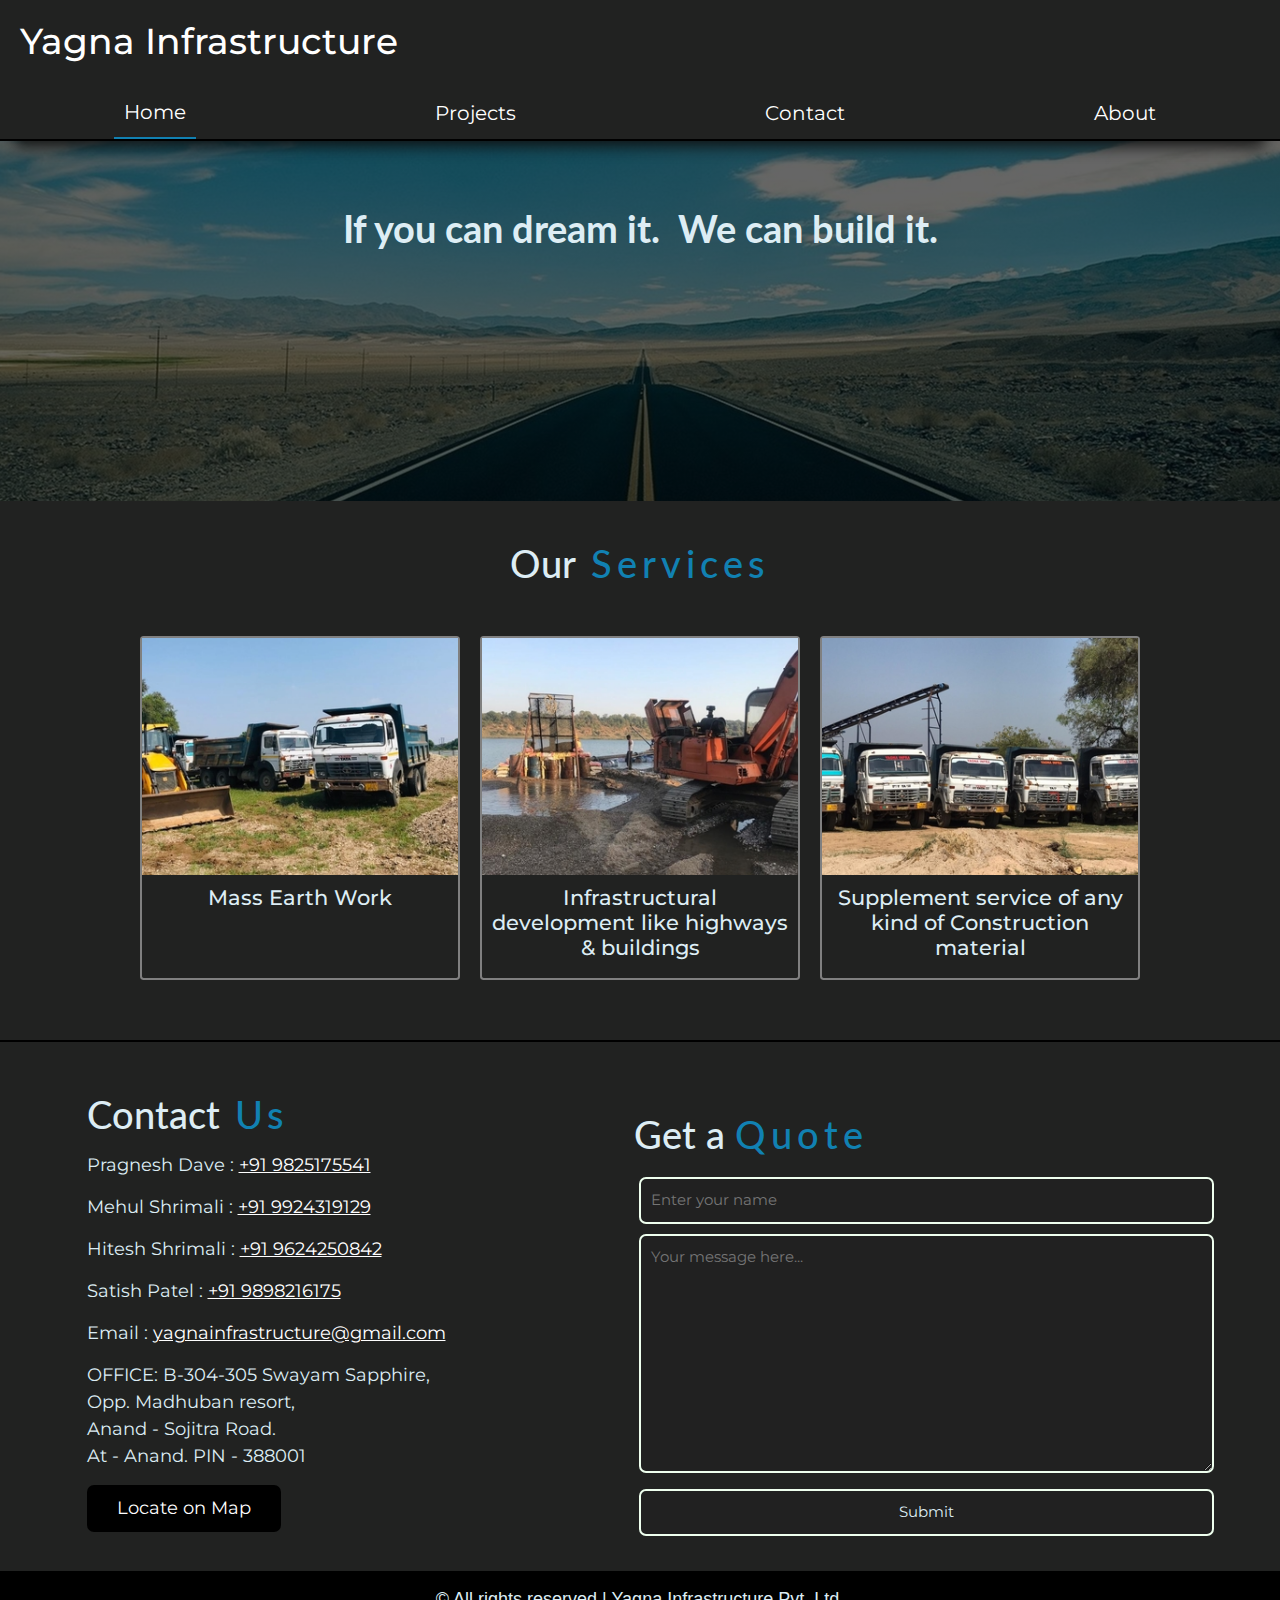
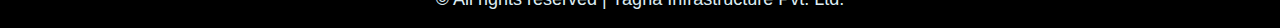
==== commit e7ef7fc7: "added meta-tags" ====
--- a/index.html
+++ b/index.html
@@ -1,27 +1,33 @@
 <!DOCTYPE html>
 <html lang="en">
 
-<head>
-    <title>Home — Yagna Infrastructure</title>
-    <!-- BOOTSTRAP -->
-    <link rel="stylesheet" href="https://stackpath.bootstrapcdn.com/bootstrap/4.4.1/css/bootstrap.min.css"
-        integrity="sha384-Vkoo8x4CGsO3+Hhxv8T/Q5PaXtkKtu6ug5TOeNV6gBiFeWPGFN9MuhOf23Q9Ifjh" crossorigin="anonymous">
-    <!-- CUSTOM CSS -->
-    <link rel="stylesheet" type="text/css" href="assets/css/styles.css">
-    <!-- FAVICON -->
-    <link rel='icon' href='assets/img/favicon.ico' type='image/x-icon'>
-    <link rel="apple-touch-icon" sizes="180x180" href="assets/img/apple-touch-icon.png">
-    <link rel="icon" type="image/png" sizes="32x32" href="assets/img/favicon-32x32.png">
-    <link rel="icon" type="image/png" sizes="16x16" href="assets/img/favicon-16x16.png">
-    <link rel="manifest" href="assets/img/site.webmanifest">
-    <!-- ICON-PACK -->
-    <link rel="stylesheet" href="https://cdnjs.cloudflare.com/ajax/libs/font-awesome/4.7.0/css/font-awesome.min.css">
-    <meta name="viewport" content="width=device-width, initial-scale=1, maximum-scale=1, user-scalable=yes" />
-    <!-- FONTS -->
-    <link
-        href="https://fonts.googleapis.com/css2?family=Bree+Serif&family=Lato:wght@300&family=Montserrat:wght@600&display=swap"
-        rel="stylesheet">
-</head>
+    <head>
+        <title>Home — Yagna Infrastructure</title>
+        <meta charset="UTF-8">
+        <meta name="description"
+            content="Yagna Infrastructure is a private construction company based in the Anand district of Gujarat in India. We provide all services related to Construction and Civil works.">
+        <meta name="keywords"
+            content="Construction company in Anand, Civil construction in Anand, Construction Services in Anand, Construction material supplier in Anand, Construction material supplier in Gujarat">
+        <meta name="author" content="Pragnesh Dave">
+        <meta name="viewport" content="width=device-width, initial-scale=1, maximum-scale=1, user-scalable=yes" />
+        <!-- BOOTSTRAP -->
+        <link rel="stylesheet" href="https://stackpath.bootstrapcdn.com/bootstrap/4.4.1/css/bootstrap.min.css"
+            integrity="sha384-Vkoo8x4CGsO3+Hhxv8T/Q5PaXtkKtu6ug5TOeNV6gBiFeWPGFN9MuhOf23Q9Ifjh" crossorigin="anonymous">
+        <!-- CUSTOM CSS -->
+        <link rel="stylesheet" type="text/css" href="assets/css/styles.css">
+        <!-- FAVICON -->
+        <link rel='icon' href='assets/img/favicon.ico' type='image/x-icon'>
+        <link rel="apple-touch-icon" sizes="180x180" href="assets/img/apple-touch-icon.png">
+        <link rel="icon" type="image/png" sizes="32x32" href="assets/img/favicon-32x32.png">
+        <link rel="icon" type="image/png" sizes="16x16" href="assets/img/favicon-16x16.png">
+        <link rel="manifest" href="assets/img/site.webmanifest">
+        <!-- ICON-PACK -->
+        <link rel="stylesheet" href="https://cdnjs.cloudflare.com/ajax/libs/font-awesome/4.7.0/css/font-awesome.min.css">
+        <!-- FONTS -->
+        <link
+            href="https://fonts.googleapis.com/css2?family=Bree+Serif&family=Lato:wght@300&family=Montserrat:wght@600&display=swap"
+            rel="stylesheet">
+    </head>
 
 <body>
     <header id="header" class="">
--- a/assets/css/styles.css
+++ b/assets/css/styles.css
@@ -60,7 +60,7 @@
 
 #brand{
 	margin: 20px 20px;
-	font-size: 2.3rem;
+	font-size: 2.4rem;
 	font-family: 'Montserrat', sans-serif;
 }
 
@@ -178,6 +178,7 @@
     border-radius: 7px;
     padding: 10px 30px;
     border:none;
+    transition: all 0.2s ease;
 }
 
 .contact-container button:hover{
